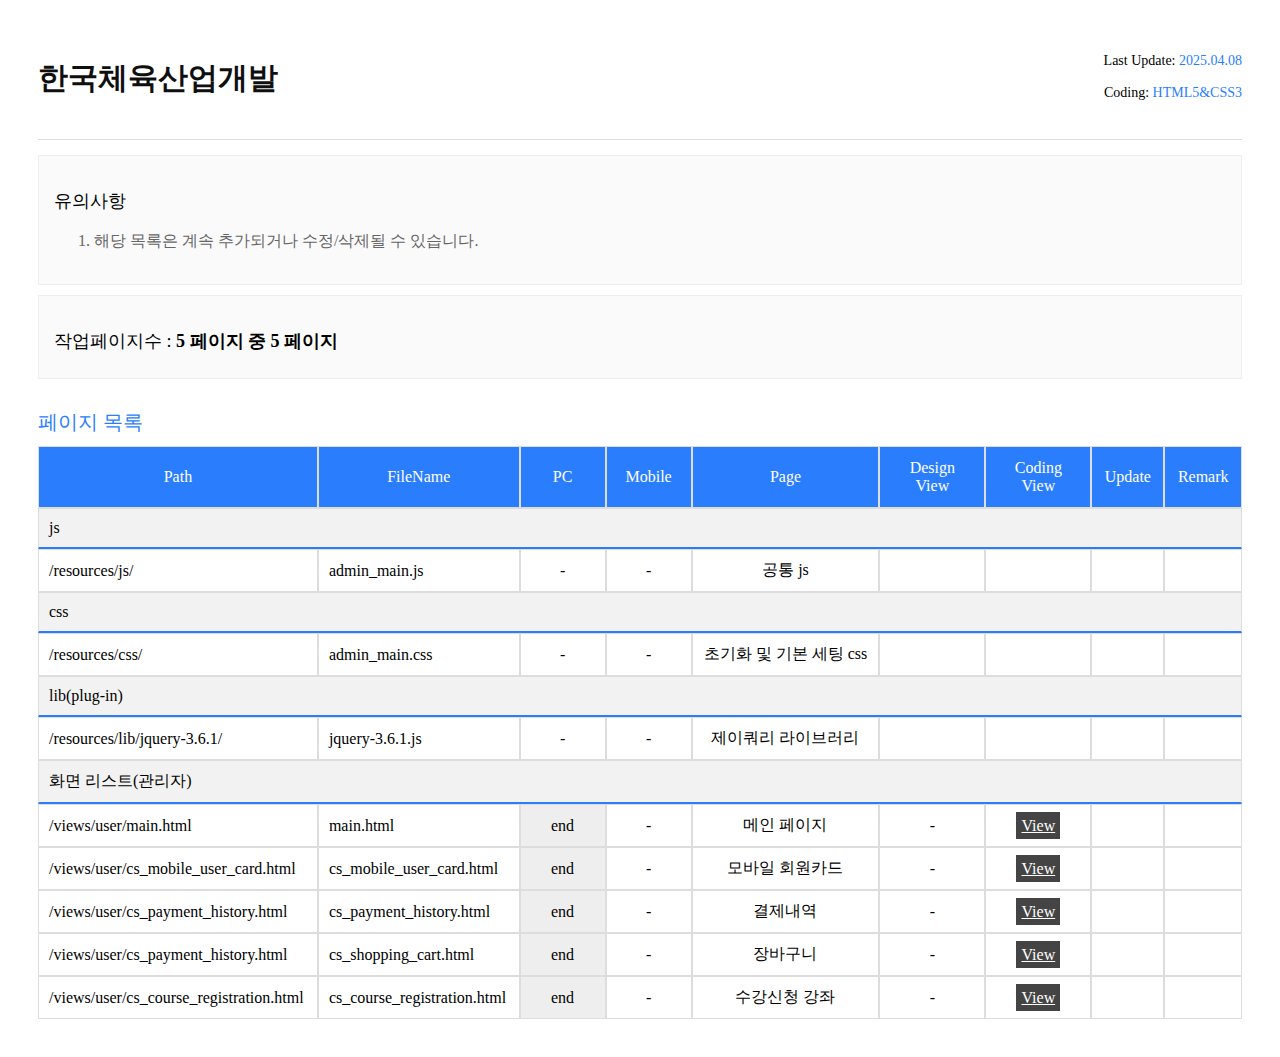
==== index.html @ a337d762 ":lipstick: 한국체육산업개발 - 메인페이지 퍼블리싱" ====
<html lang="ko">
<head>
    <meta charset="UTF-8">
    <meta http-equiv="X-UA-Compatible" content="IE=edge">
    <meta name="viewport" content="width=device-width, initial-scale=1.0">
    <meta name="title" content="disabled child">
    <title>한국체육산업개발</title>
    <style>
        #markup{padding: 30px;color:inherit;}

        .markup_hd{overflow: hidden; padding-bottom: 20px; border-bottom: 1px solid #ddd; margin-bottom: 15px;}
        .markup_tit{float: left; font-size: 30px; color: #0f0f0f; font-weight: 600;}
        .markup_txt_wr{float: right;}
        .markup_txt{font-size: 14px; font-weight: 300; text-align: right; line-height: 1.3;}
        .markup_txt b{color: #2a7efe; font-weight: 500;}

        .markup_box{margin-bottom: 10px; padding: 15px; background: #fafafa; border: 1px solid #eee;}
        .markup_box.markup_box_total{font-size: 0;}
        .markup_box_tit{font-size: 18px; font-weight: 500; margin-bottom: 10px;}
        .total_page_num{}
        .markup_box_con{}
        .markup_box_row{font-weight: 400; color: #666; line-height: 1.5;}
        .markup_box_row b{display: inline-block; margin-left: 5px; color: #666; font-weight: 400;}
        .markup_box_sm_wr{margin: 0 -20px;}
        .markup_box_sm{display: inline-block; vertical-align: middle; padding: 0 20px; position: relative; line-height: 1.5;}
        .markup_box_sm:after{position: absolute; display: block; content:""; width: 1px; height: 16px; background: #ddd; right: -2px; top: 50%; margin-top: -8px;}
        .markup_box_sm:last-child:after{display: none;}
        .markup_box_sm span{font-size: 16px; font-weight: 400; color: #666;}
        .markup_box_sm strong{font-weight: 500; font-size: 16px;color: #2a7efe;}

        .markup_tbl{margin-top: 30px; }
        .markup_tbl_tit{font-size: 20px; font-weight: 500; color: #2a7efe; margin-bottom: 10px;}
        .markup_tbl table{width: 100%;}
        .markup_tbl table td{border: 1px solid #ddd; border-collapse: collapse; padding: 10px;}
        .markup_tbl table td.st_pre{color: #ccc;}
        .markup_tbl table td.st_end{}
        .markup_tbl table td.st_end{background: #eee;}
        .markup_tbl table td:nth-child(3){text-align: center;}
        .markup_tbl table td:nth-child(4){text-align: center;}
        .markup_tbl table td:nth-child(5){text-align: center;}
        .markup_tbl table td:nth-child(6){text-align: center; width: 80px;}
        .markup_tbl table td:nth-child(7){text-align: center; width: 80px;}
        .markup_tbl table td a{/*color: #2a7efe;*/ font-weight: 300; background: #444; color: #fff; padding: 5px;}
        .markup_tbl table td b{font-weight: 500;}
        /* .markup_tbl_th{} */
        .markup_tbl_th td{text-align: center; background: #2a7efe; color: #fff; padding: 12px !important;}
        .markup_tbl_th td.device{width: 60px;}
        .markup_tbl_th_tit{padding: 10px; background: #f2f2f2; font-size: 16px; font-weight: 500; text-align: left; border: 1px solid #ddd; border-bottom: 2px solid #2a7efe;}

        .markup_tbl tbody tr:hover td{background: rgba(100, 143, 250,0.15);}
    </style>
    <script src="./resources/lib/jquery-3.6.1/jquery-3.6.1.js"></script>
    <script>
      $(document).ready(function(){
        let trLength = $(".markup-rows tr").length;
        let tbodyRemove = $(".markup-rows").length;
        let endLength = $(".markup-rows .st_end").length;
        $(".total_page_num").html(trLength - tbodyRemove + " 페이지 중 " + endLength + " 페이지");
        $(".st_pre").html("pre");
        $(".st_end").html("end");
      });
    </script>
</head>

<body>
<div id="markup">
    <!-- 마크업 상단 { -->
    <div class="markup_hd">
        <h1 class="markup_tit">한국체육산업개발</h1>
        <div class="markup_txt_wr">
            <p class="markup_txt">Last Update: <b>2025.04.08</b></p>
            <p class="markup_txt">Coding: <b>HTML5&amp;CSS3</b></p>
        </div>
    </div>
    <!-- } 마크업 상단 -->

    <!-- 마크업 회색 박스 { -->
    <div class="markup_box">
        <h3 class="markup_box_tit">유의사항</h3>
        <ol class="markup_box_con">
            <li class="markup_box_row">해당 목록은 계속 추가되거나 수정/삭제될 수 있습니다.</li>
        </ol>
    </div>

    <div class="markup_box markup_box_total">
        <h3 class="markup_box_tit">작업페이지수 : <strong class="total_page_num"></strong></h3>
        <div class="markup_box_sm_wr">
            <!-- <div class="markup_box_sm"><span>js : </span><strong>3</strong></div>
            <div class="markup_box_sm"><span>css : </span><strong>4</strong></div>
            <div class="markup_box_sm"><span>lib : </span><strong>4</strong></div>
            <div class="markup_box_sm"><span>메인 : </span><strong>2</strong></div>
            <div class="markup_box_sm"><span>login : </span><strong>2</strong></div> -->
        </div>
    </div>
    <!-- } 마크업 회색 박스 -->

    <!-- 마크업 테이블 { -->
    <div class="markup_tbl">
        <h4 class="markup_tbl_tit">페이지 목록</h4>
        <table width="100%" border="0" cellspacing="0" cellpadding="0" class="htmllist">
            <thead>
            <tr class="markup_tbl_th">
                <td>Path</td>
                <td>FileName</td>
                <td class="device">PC</td>
                <td class="device">Mobile</td>
                <td>Page</td>
                <td>Design View</td>
                <td>Coding View</td>
                <td>Update</td>
                <td>Remark</td>
            </tr>
            </thead>
            <tbody>
            <tr>
                <th colspan="9" class="markup_tbl_th_tit">js</th>
            </tr>

            <tr>
                <td>/resources/js/</td>
                <td>admin_main.js</td>
                <td>-</td>
                <td>-</td>
                <td>공통 js</td>
                <td></td>
                <td></td>
                <td></td>
                <td></td>
            </tr>
            </tbody>

            <tbody>
            <tr>
                <th colspan="9" class="markup_tbl_th_tit">css</th>
            </tr>
            <tr>
                <td>/resources/css/</td>
                <td>admin_main.css</td>
                <td>-</td>
                <td>-</td>
                <td>초기화 및 기본 세팅 css</td>
                <td></td>
                <td></td>
                <td></td>
                <td></td>
            </tr>
            </tbody>

            <tbody>
            <tr>
                <th colspan="9" class="markup_tbl_th_tit">lib(plug-in)</th>
            </tr>
            <tr>
                <td>/resources/lib/jquery-3.6.1/</td>
                <td>jquery-3.6.1.js</td>
                <td>-</td>
                <td>-</td>
                <td>제이쿼리 라이브러리</td>
                <td></td>
                <td></td>
                <td></td>
                <td></td>
            </tr>
            </tbody>

            <tbody class="markup-rows">
            <tr>
                <th colspan="9" class="markup_tbl_th_tit">화면 리스트(관리자)</th>
            </tr>
            <tr>
                <td>/views/user/main.html</td>
                <td>main.html</td>
                <td class="st_end"></td>
                <td>-</td>
                <td>메인 페이지</td>
                <td>-</td>
                <td><a href="./views/user/main.html" target="_blank">View</a></td>
                <td></td>
                <td></td>
            </tr>
            <tr>
                <td>/views/user/cs_mobile_user_card.html</td>
                <td>cs_mobile_user_card.html</td>
                <td class="st_end"></td>
                <td>-</td>
                <td>모바일 회원카드</td>
                <td>-</td>
                <td><a href="./views/user/cs_mobile_user_card.html" target="_blank">View</a></td>
                <td></td>
                <td></td>
            </tr>
            <tr>
                <td>/views/user/cs_payment_history.html</td>
                <td>cs_payment_history.html</td>
                <td class="st_end"></td>
                <td>-</td>
                <td>결제내역</td>
                <td>-</td>
                <td><a href="./views/user/cs_payment_history.html" target="_blank">View</a></td>
                <td></td>
                <td></td>
            </tr>
            <tr>
                <td>/views/user/cs_payment_history.html</td>
                <td>cs_shopping_cart.html</td>
                <td class="st_end"></td>
                <td>-</td>
                <td>장바구니</td>
                <td>-</td>
                <td><a href="./views/user/cs_shopping_cart.html" target="_blank">View</a></td>
                <td></td>
                <td></td>
            </tr>
            <tr>
                <td>/views/user/cs_course_registration.html</td>
                <td>cs_course_registration.html</td>
                <td class="st_end"></td>
                <td>-</td>
                <td>수강신청 강좌</td>
                <td>-</td>
                <td><a href="./views/user/cs_course_registration.html" target="_blank">View</a></td>
                <td></td>
                <td></td>
            </tr>
            </tbody>
        </table>
    </div>
    <!-- } 마크업 테이블 -->
</div>
<!--markup-->
</body>

</html>
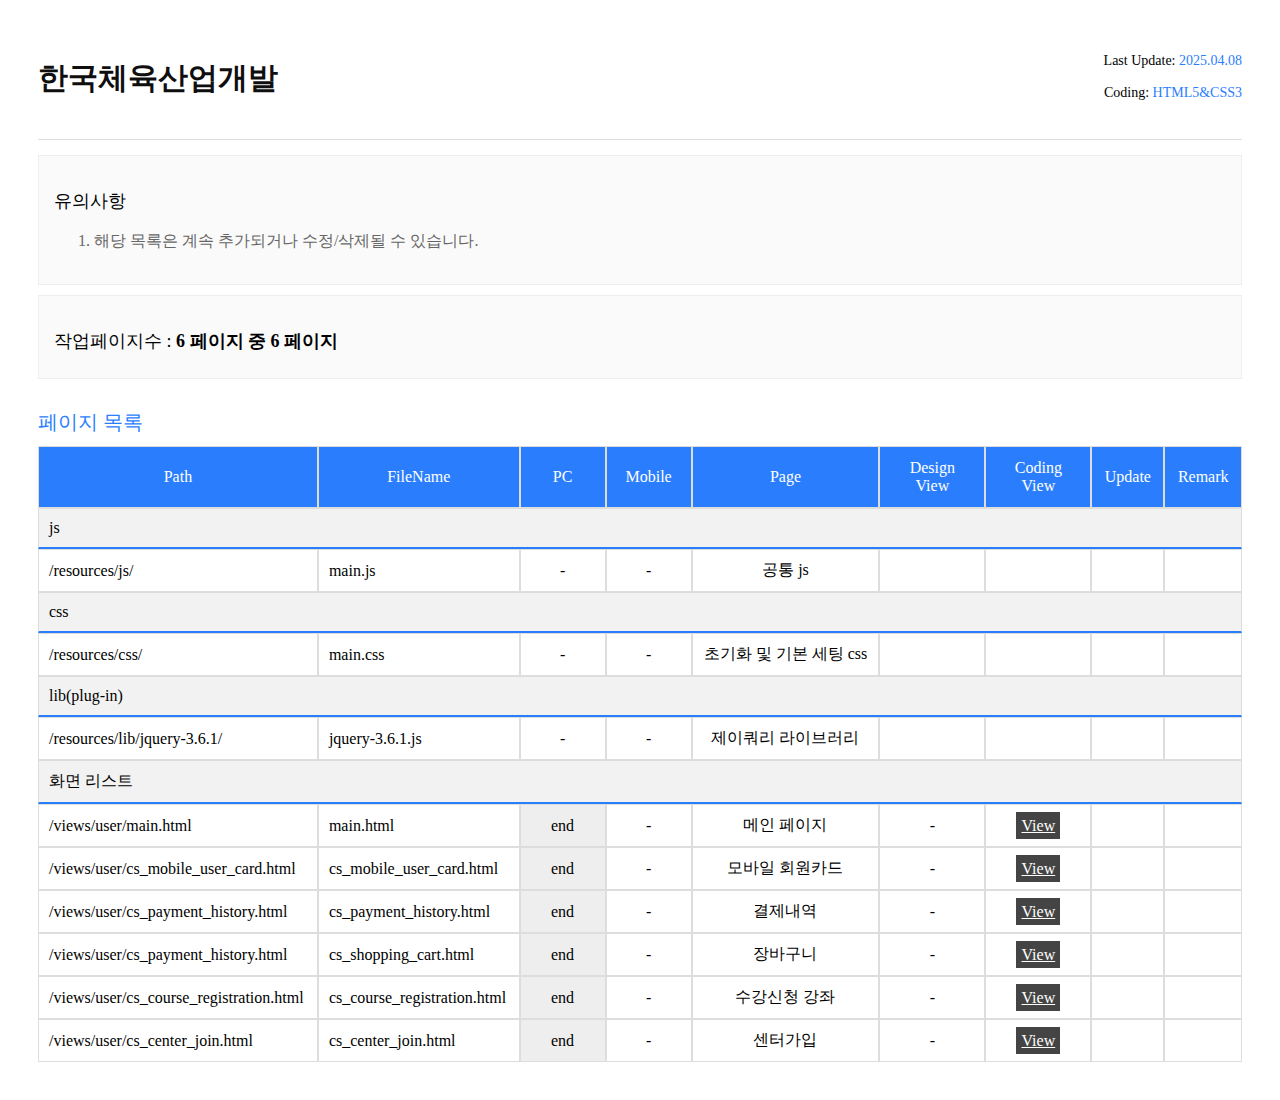
==== commit 066cdbfc: ":lipstick: 한국체육산업개발 - 인덱스 페이지 수정 + 센터가입 이미지 추가" ====
--- a/index.html
+++ b/index.html
@@ -118,7 +118,7 @@
 
             <tr>
                 <td>/resources/js/</td>
-                <td>admin_main.js</td>
+                <td>main.js</td>
                 <td>-</td>
                 <td>-</td>
                 <td>공통 js</td>
@@ -135,7 +135,7 @@
             </tr>
             <tr>
                 <td>/resources/css/</td>
-                <td>admin_main.css</td>
+                <td>main.css</td>
                 <td>-</td>
                 <td>-</td>
                 <td>초기화 및 기본 세팅 css</td>
@@ -165,7 +165,7 @@
 
             <tbody class="markup-rows">
             <tr>
-                <th colspan="9" class="markup_tbl_th_tit">화면 리스트(관리자)</th>
+                <th colspan="9" class="markup_tbl_th_tit">화면 리스트</th>
             </tr>
             <tr>
                 <td>/views/user/main.html</td>
@@ -219,6 +219,17 @@
                 <td>수강신청 강좌</td>
                 <td>-</td>
                 <td><a href="./views/user/cs_course_registration.html" target="_blank">View</a></td>
+                <td></td>
+                <td></td>
+            </tr>
+            <tr>
+                <td>/views/user/cs_center_join.html</td>
+                <td>cs_center_join.html</td>
+                <td class="st_end"></td>
+                <td>-</td>
+                <td>센터가입</td>
+                <td>-</td>
+                <td><a href="./views/user/cs_center_join.html" target="_blank">View</a></td>
                 <td></td>
                 <td></td>
             </tr>
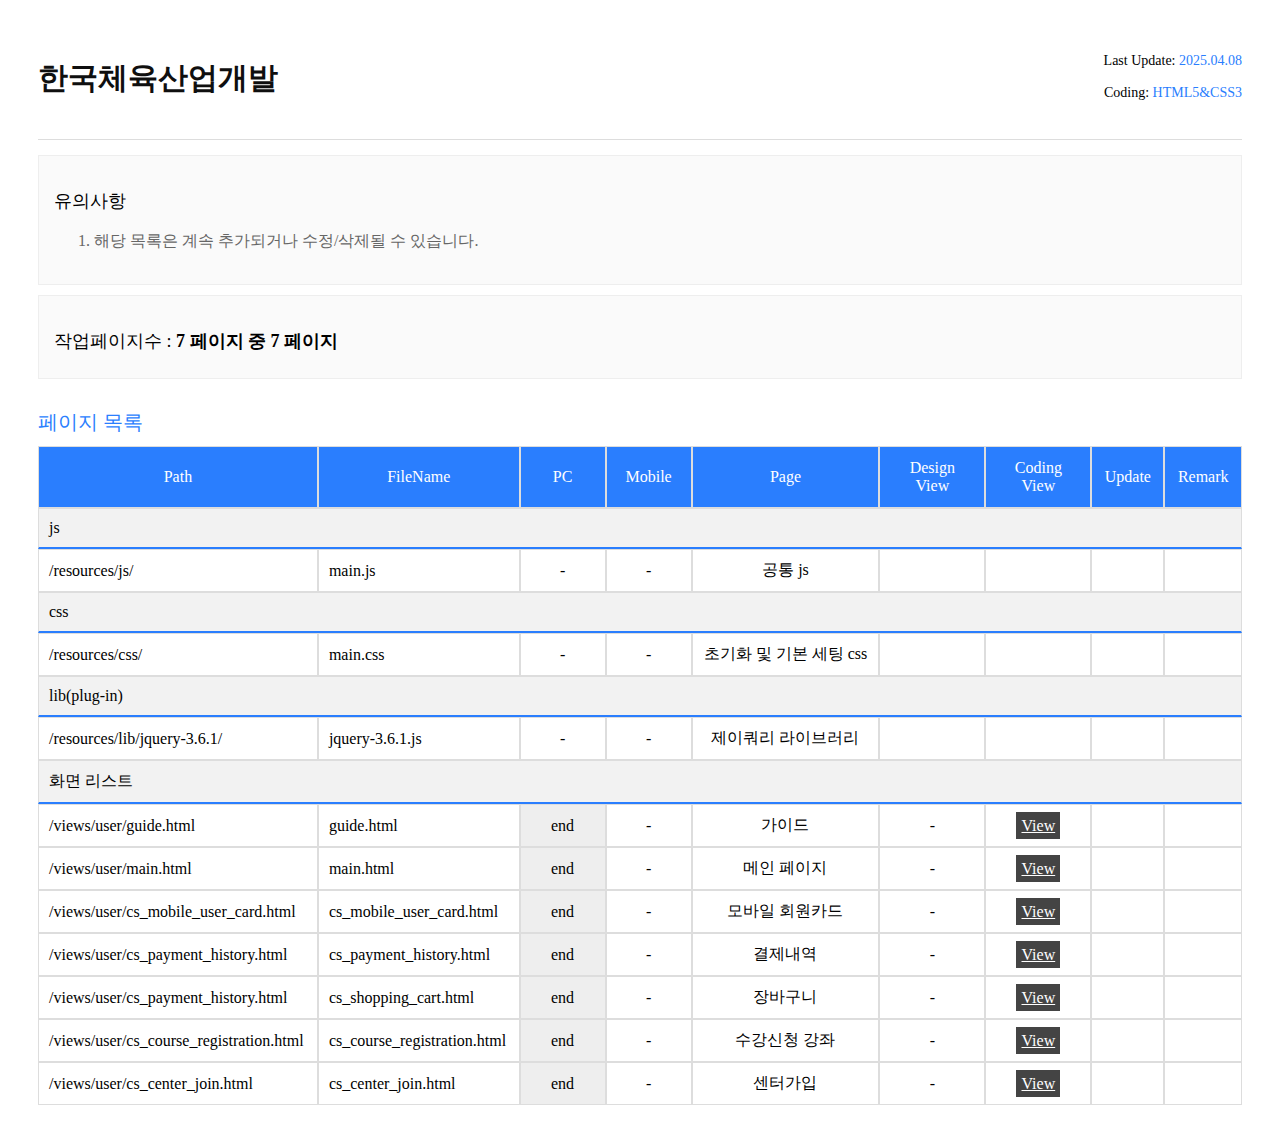
==== commit 144479d1: ":lipstick: 웹표준/접근성 관련 가이드 작업 진행중" ====
--- a/index.html
+++ b/index.html
@@ -168,6 +168,17 @@
                 <th colspan="9" class="markup_tbl_th_tit">화면 리스트</th>
             </tr>
             <tr>
+                <td>/views/user/guide.html</td>
+                <td>guide.html</td>
+                <td class="st_end"></td>
+                <td>-</td>
+                <td>가이드</td>
+                <td>-</td>
+                <td><a href="./views/user/guide.html" target="_blank">View</a></td>
+                <td></td>
+                <td></td>
+            </tr>
+            <tr>
                 <td>/views/user/main.html</td>
                 <td>main.html</td>
                 <td class="st_end"></td>
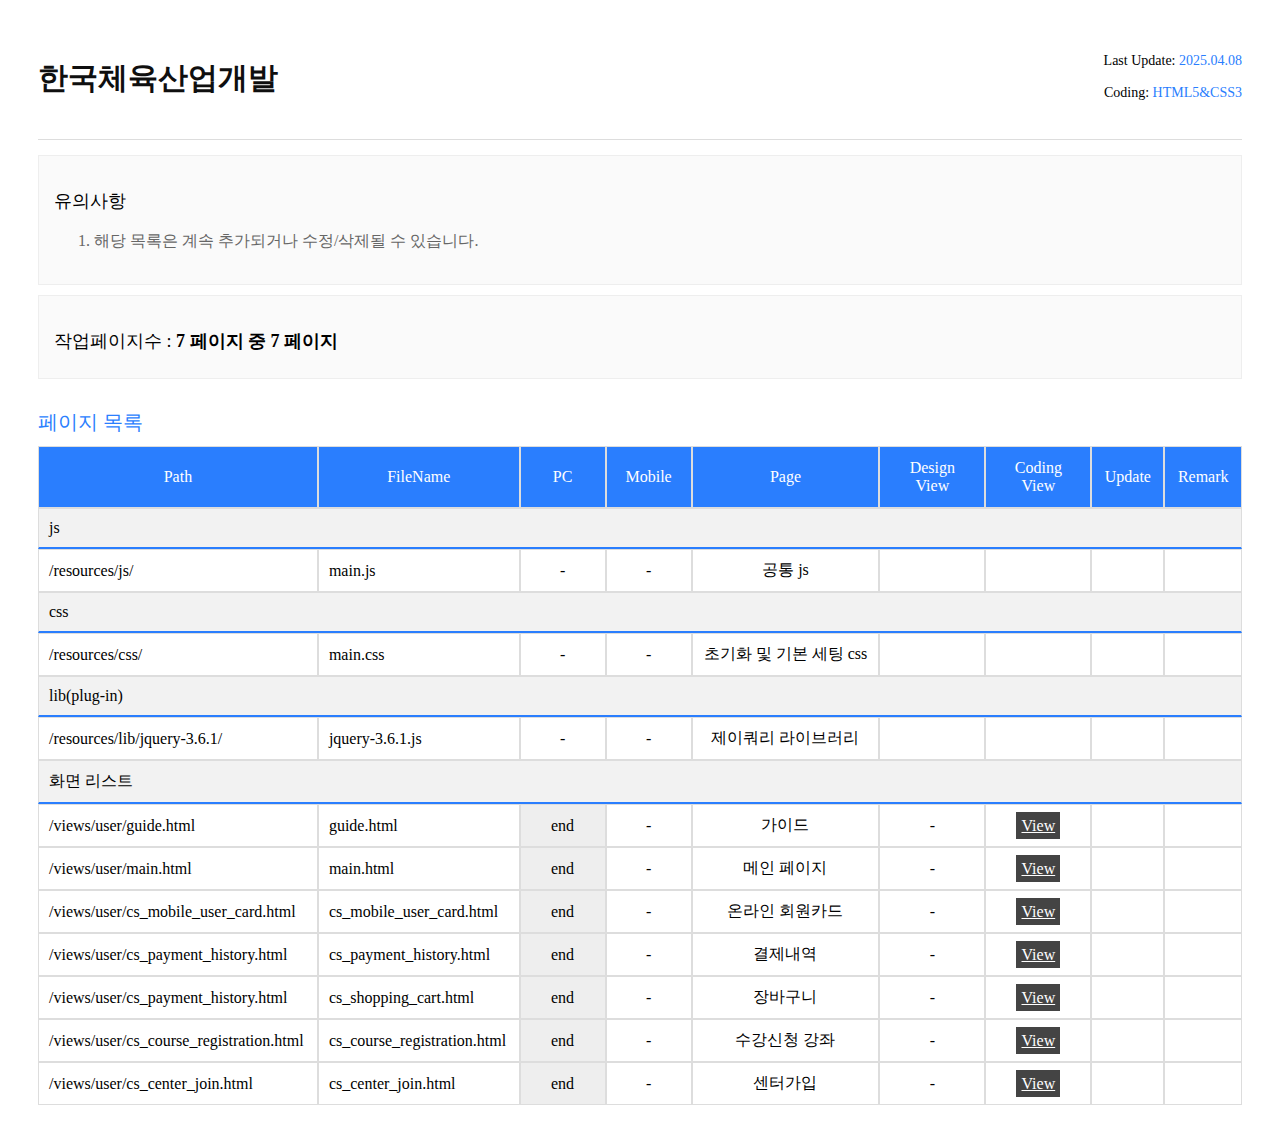
==== commit 98974ff6: ":lipstick: 웹표준/접근성 관련 가이드 작업 진행중3" ====
--- a/index.html
+++ b/index.html
@@ -194,7 +194,7 @@
                 <td>cs_mobile_user_card.html</td>
                 <td class="st_end"></td>
                 <td>-</td>
-                <td>모바일 회원카드</td>
+                <td>온라인 회원카드</td>
                 <td>-</td>
                 <td><a href="./views/user/cs_mobile_user_card.html" target="_blank">View</a></td>
                 <td></td>
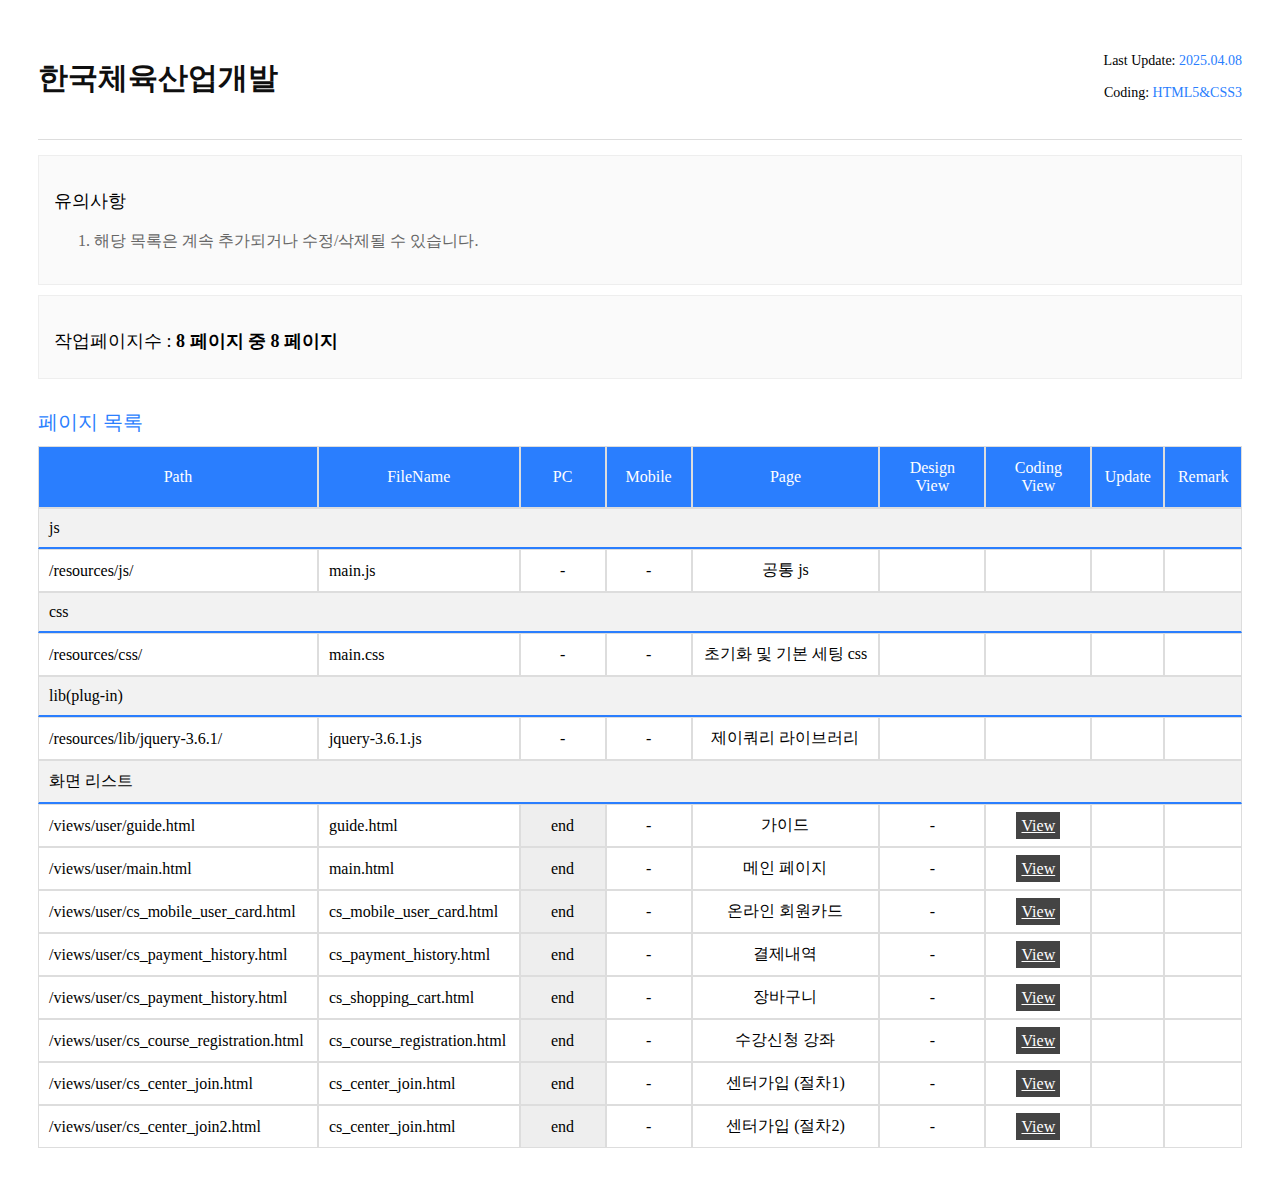
==== commit e5aec669: ":lipstick: 탭관련 반응형 기능 추가/ 수강신청 페이지/ 장바구니 페이지" ====
--- a/index.html
+++ b/index.html
@@ -238,9 +238,20 @@
                 <td>cs_center_join.html</td>
                 <td class="st_end"></td>
                 <td>-</td>
-                <td>센터가입</td>
+                <td>센터가입 (절차1)</td>
                 <td>-</td>
                 <td><a href="./views/user/cs_center_join.html" target="_blank">View</a></td>
+                <td></td>
+                <td></td>
+            </tr>
+            <tr>
+                <td>/views/user/cs_center_join2.html</td>
+                <td>cs_center_join.html</td>
+                <td class="st_end"></td>
+                <td>-</td>
+                <td>센터가입 (절차2)</td>
+                <td>-</td>
+                <td><a href="./views/user/cs_center_join2.html" target="_blank">View</a></td>
                 <td></td>
                 <td></td>
             </tr>
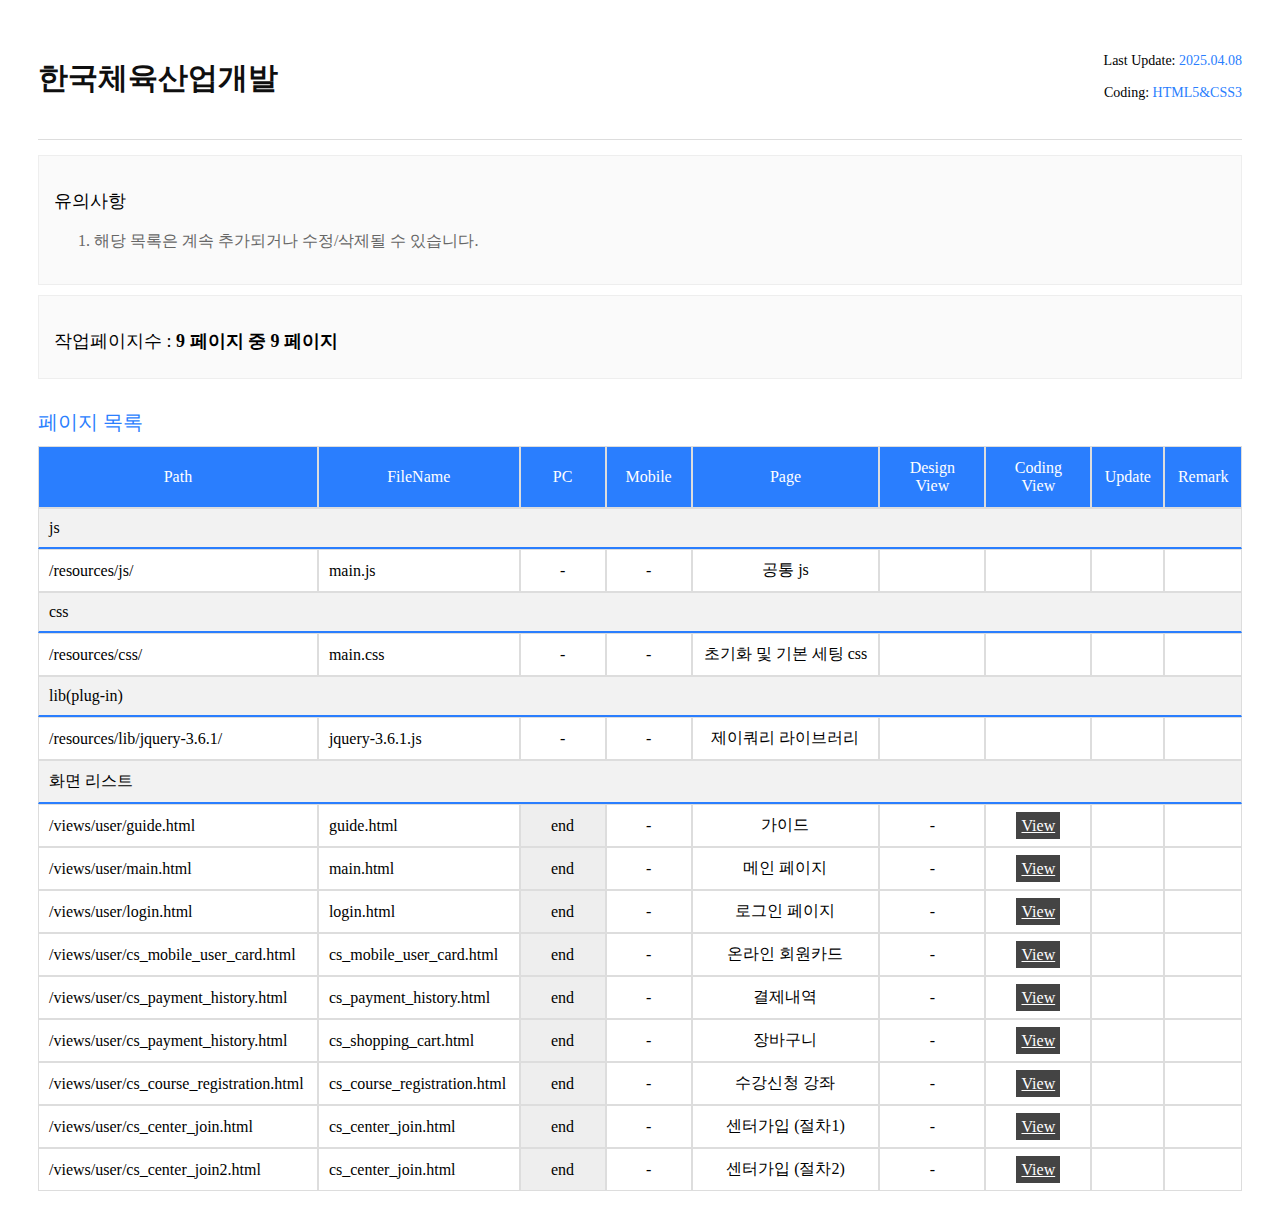
==== commit 954e8eeb: ":lipstick: 로그인 페이지 추가" ====
--- a/index.html
+++ b/index.html
@@ -190,6 +190,17 @@
                 <td></td>
             </tr>
             <tr>
+                <td>/views/user/login.html</td>
+                <td>login.html</td>
+                <td class="st_end"></td>
+                <td>-</td>
+                <td>로그인 페이지</td>
+                <td>-</td>
+                <td><a href="./views/user/login.html" target="_blank">View</a></td>
+                <td></td>
+                <td></td>
+            </tr>
+            <tr>
                 <td>/views/user/cs_mobile_user_card.html</td>
                 <td>cs_mobile_user_card.html</td>
                 <td class="st_end"></td>
